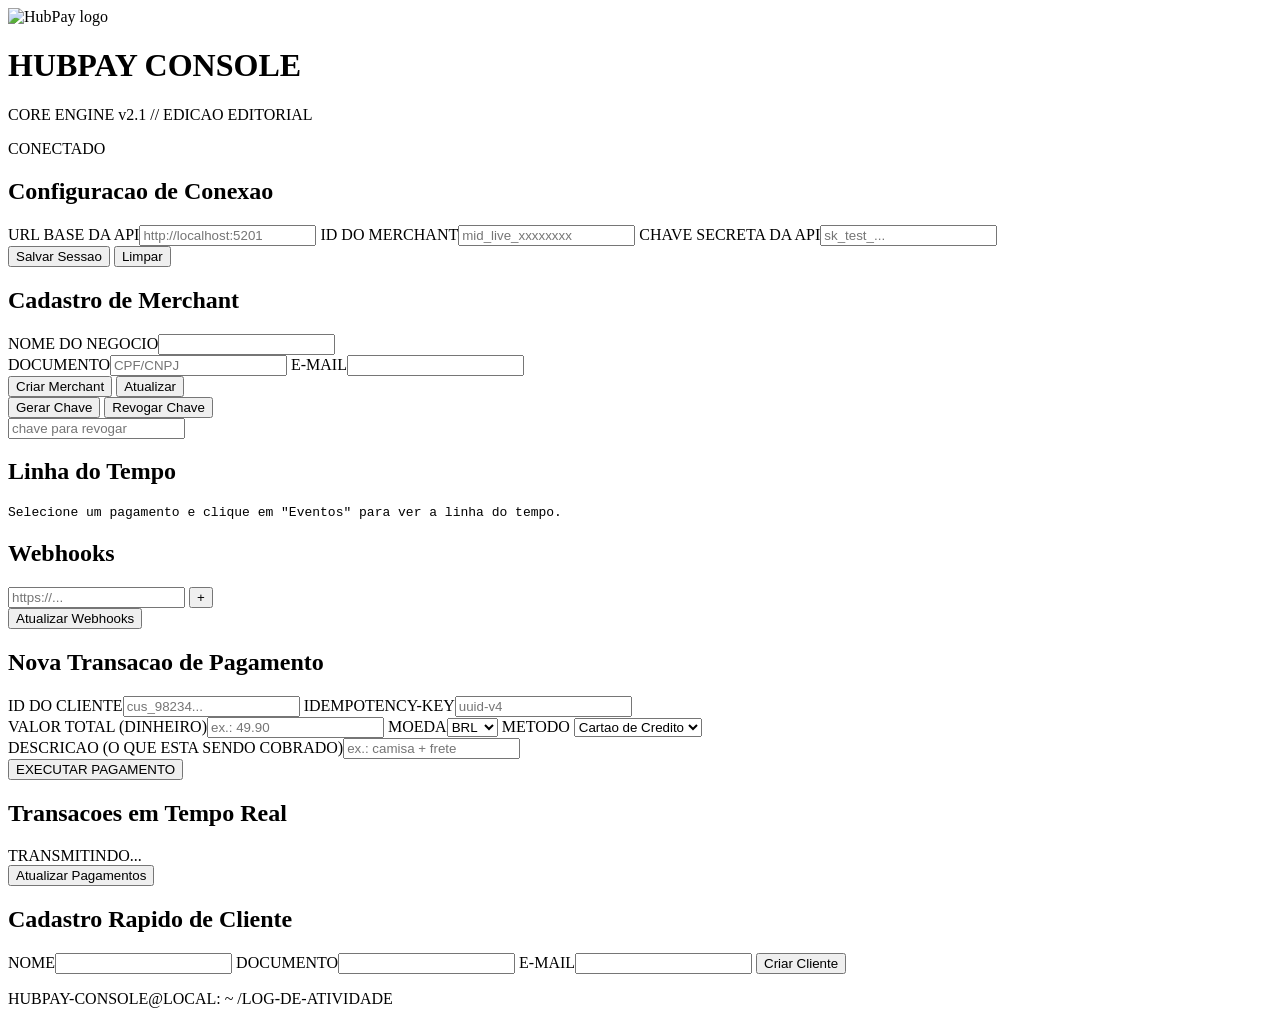
==== src/HubPay.API/wwwroot/index.html @ 0c81e943 "fix(ui): normalize console labels and shorten payment action text" ====
﻿<!doctype html>
<html lang="pt-BR">
<head>
  <meta charset="utf-8" />
  <meta name="viewport" content="width=device-width, initial-scale=1" />
  <title>HubPay Console</title>
  <link rel="stylesheet" href="/styles.css" />
</head>
<body>
  <header class="nav">
    <div class="brand-wrap">
      <div class="brand-icon"><img src="/assets/hubpay-logo-circle.png" alt="HubPay logo" /></div>
      <div>
        <h1>HUBPAY CONSOLE</h1>
        <p>CORE ENGINE v2.1 // EDICAO EDITORIAL</p>
      </div>
    </div>
    <div class="status-pill">CONECTADO</div>
  </header>

  <main class="page-grid">
    <aside class="left-stack">
      <section class="panel">
        <h2>Configuracao de Conexao</h2>
        <label>URL BASE DA API<input id="apiBaseUrl" type="text" placeholder="http://localhost:5201" /></label>
        <label>ID DO MERCHANT<input id="merchantId" type="text" placeholder="mid_live_xxxxxxxx" /></label>
        <label>CHAVE SECRETA DA API<input id="apiKey" type="text" placeholder="sk_test_..." /></label>
        <div class="row-btn">
          <button id="saveConnection" class="btn btn-primary" type="button">Salvar Sessao</button>
          <button id="clearConnection" class="btn btn-light" type="button">Limpar</button>
        </div>
      </section>

      <section class="panel">
        <h2>Cadastro de Merchant</h2>
        <form id="createMerchantForm" class="stack-gap">
          <label>NOME DO NEGOCIO<input id="merchantName" required /></label>
          <div class="grid-two">
            <label>DOCUMENTO<input id="merchantDocument" required placeholder="CPF/CNPJ" /></label>
            <label>E-MAIL<input id="merchantEmail" type="email" required /></label>
          </div>
          <div class="row-btn">
            <button class="btn btn-dark" type="submit">Criar Merchant</button>
            <button id="listMerchants" class="btn btn-light" type="button">Atualizar</button>
          </div>
          <div class="row-btn">
            <button id="generateApiKey" class="btn btn-soft" type="button">Gerar Chave</button>
            <button class="btn btn-danger" form="revokeApiKeyForm" type="submit">Revogar Chave</button>
          </div>
        </form>
        <form id="revokeApiKeyForm" class="stack-gap mt-8">
          <input id="revokeApiKeyInput" placeholder="chave para revogar" required />
        </form>
        <pre id="merchantsOutput" class="json-box"></pre>
      </section>

      <section class="panel">
        <h2>Linha do Tempo</h2>
        <pre id="paymentEventsOutput" class="output timeline-box">Selecione um pagamento e clique em "Eventos" para ver a linha do tempo.</pre>
      </section>

      <section class="panel">
        <h2>Webhooks</h2>
        <form id="createWebhookForm" class="webhook-row">
          <input id="webhookUrl" type="url" placeholder="https://..." required />
          <button class="btn btn-primary square" type="submit">+</button>
        </form>
        <button id="listWebhooks" class="btn btn-light full" type="button">Atualizar Webhooks</button>
        <div id="webhooksOutput" class="table-wrap"></div>
      </section>
    </aside>

    <section class="right-stack">
      <section class="payment-hero">
        <h2>Nova Transacao de Pagamento</h2>
        <div class="payment-grid">
          <form id="createPaymentForm" class="stack-gap">
            <div class="grid-two">
              <label>ID DO CLIENTE<input id="paymentCustomerId" required placeholder="cus_98234..." /></label>
              <label>IDEMPOTENCY-KEY<input id="idempotencyKey" placeholder="uuid-v4" /></label>
            </div>
            <div class="grid-three">
              <label>VALOR TOTAL (DINHEIRO)<input id="paymentAmount" type="number" step="0.01" min="0.01" placeholder="ex.: 49.90" required /></label>
              <label>MOEDA<select id="paymentCurrency" required><option value="BRL" selected>BRL</option><option value="USD">USD</option><option value="EUR">EUR</option></select></label>
              <label>METODO
                <select id="paymentMethod">
                  <option value="1">Cartao de Credito</option>
                  <option value="2">Pix</option>
                  <option value="3">Boleto</option>
                </select>
              </label>
            </div>
            <label>DESCRICAO (O QUE ESTA SENDO COBRADO)<input id="paymentDescription" placeholder="ex.: camisa + frete" required /></label>
          </form>
          <button form="createPaymentForm" class="execute-btn" type="submit">EXECUTAR PAGAMENTO</button>
        </div>
      </section>

      <section class="panel panel-table">
        <div class="table-header">
          <h2>Transacoes em Tempo Real</h2>
          <div class="stream">TRANSMITINDO...</div>
        </div>
        <div class="toolbar">
          <button id="listPayments" class="btn btn-light" type="button">Atualizar Pagamentos</button>
        </div>
        <div id="paymentsOutput" class="table-wrap"></div>
      </section>

      <section class="panel panel-customer">
        <h2>Cadastro Rapido de Cliente</h2>
        <form id="createCustomerForm" class="grid-three">
          <label>NOME<input id="customerName" required /></label>
          <label>DOCUMENTO<input id="customerDocument" required /></label>
          <label>E-MAIL<input id="customerEmail" type="email" required /></label>
          <button class="btn btn-dark" type="submit">Criar Cliente</button>
        </form>
        <pre id="customersOutput" class="output"></pre>
      </section>

      <section class="terminal">
        <div class="terminal-head">
          <span></span><span></span><span></span>
          <p>HUBPAY-CONSOLE@LOCAL: ~ /LOG-DE-ATIVIDADE</p>
        </div>
        <pre id="activityOutput" class="output output-log"></pre>
      </section>
    </section>
  </main>

  <script src="/app.js" defer></script>
</body>
</html>
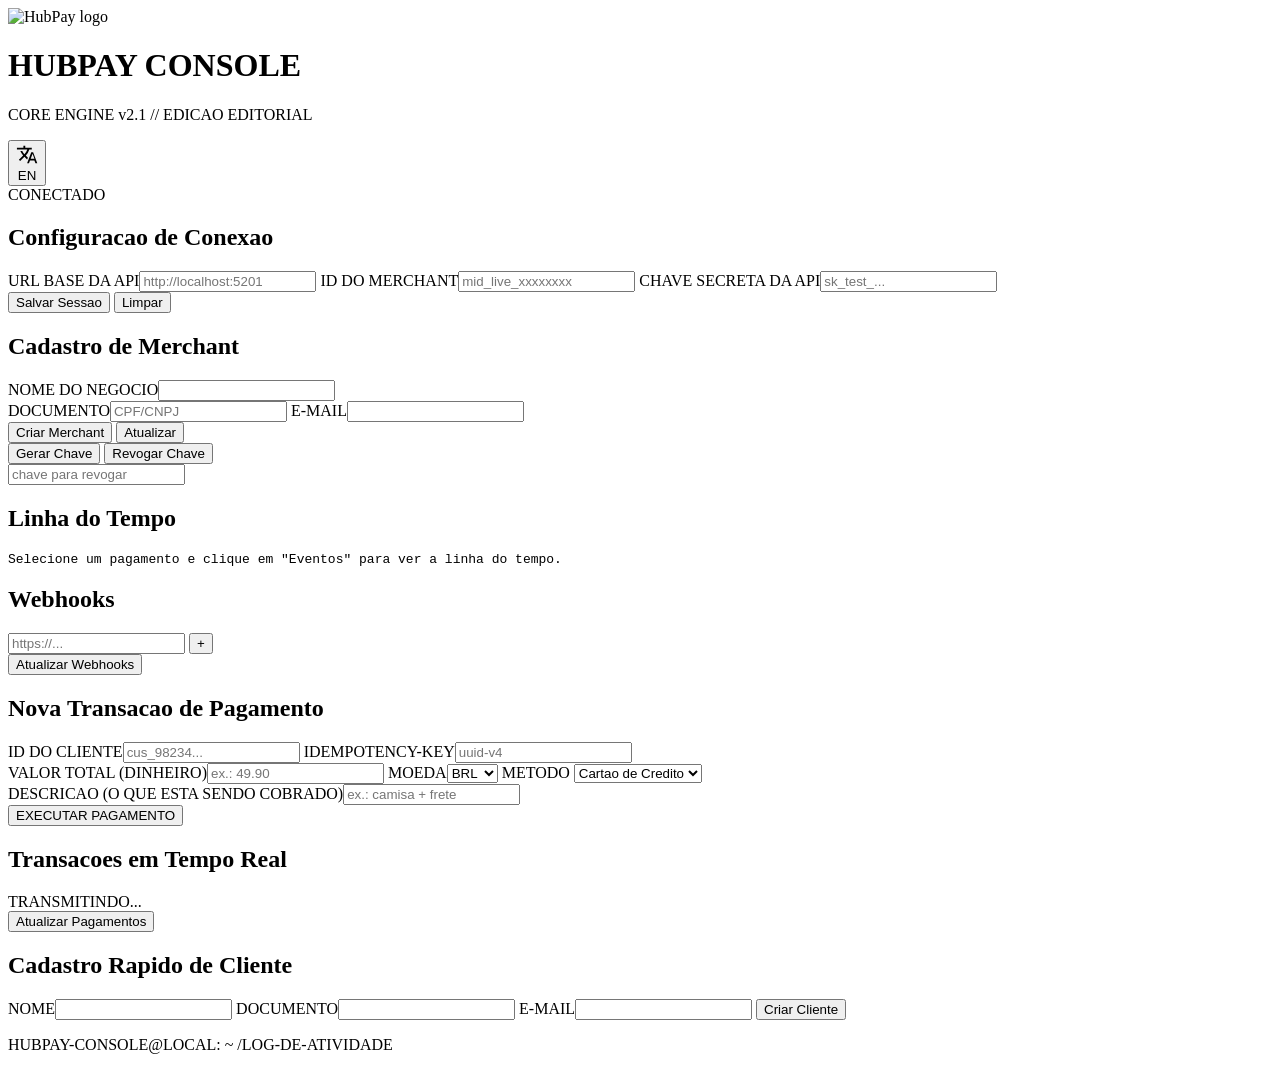
==== commit 0063bb90: "feat(i18n): add PT-BR/EN toggle and translate console UI" ====
--- a/src/HubPay.API/wwwroot/index.html
+++ b/src/HubPay.API/wwwroot/index.html
@@ -15,7 +15,15 @@
         <p>CORE ENGINE v2.1 // EDICAO EDITORIAL</p>
       </div>
     </div>
-    <div class="status-pill">CONECTADO</div>
+    <div class="nav-actions">
+      <button id="langToggle" type="button" class="lang-toggle" aria-label="Alternar idioma">
+        <svg viewBox="0 0 24 24" aria-hidden="true">
+          <path d="M12.9 15.9l-2.3-2.3.03-.03A16.8 16.8 0 0 0 14.4 7h2.65V5H10V3H8v2H1v2h11.17a14.2 14.2 0 0 1-3.07 5.19c-.94-1.04-1.73-2.2-2.35-3.44H4.7a16.5 16.5 0 0 0 2.98 4.78l-4.6 4.6L4.5 19.5l4.6-4.6 2.86 2.86.94-1.86zM18.5 10h-2l-4.5 12h2l1.12-3h4.75L21 22h2l-4.5-12zm-2.61 7l1.99-5.3 1.99 5.3h-3.98z"/>
+        </svg>
+        <span id="langLabel">EN</span>
+      </button>
+      <div id="connectionStatus" class="status-pill">CONECTADO</div>
+    </div>
   </header>
 
   <main class="page-grid">
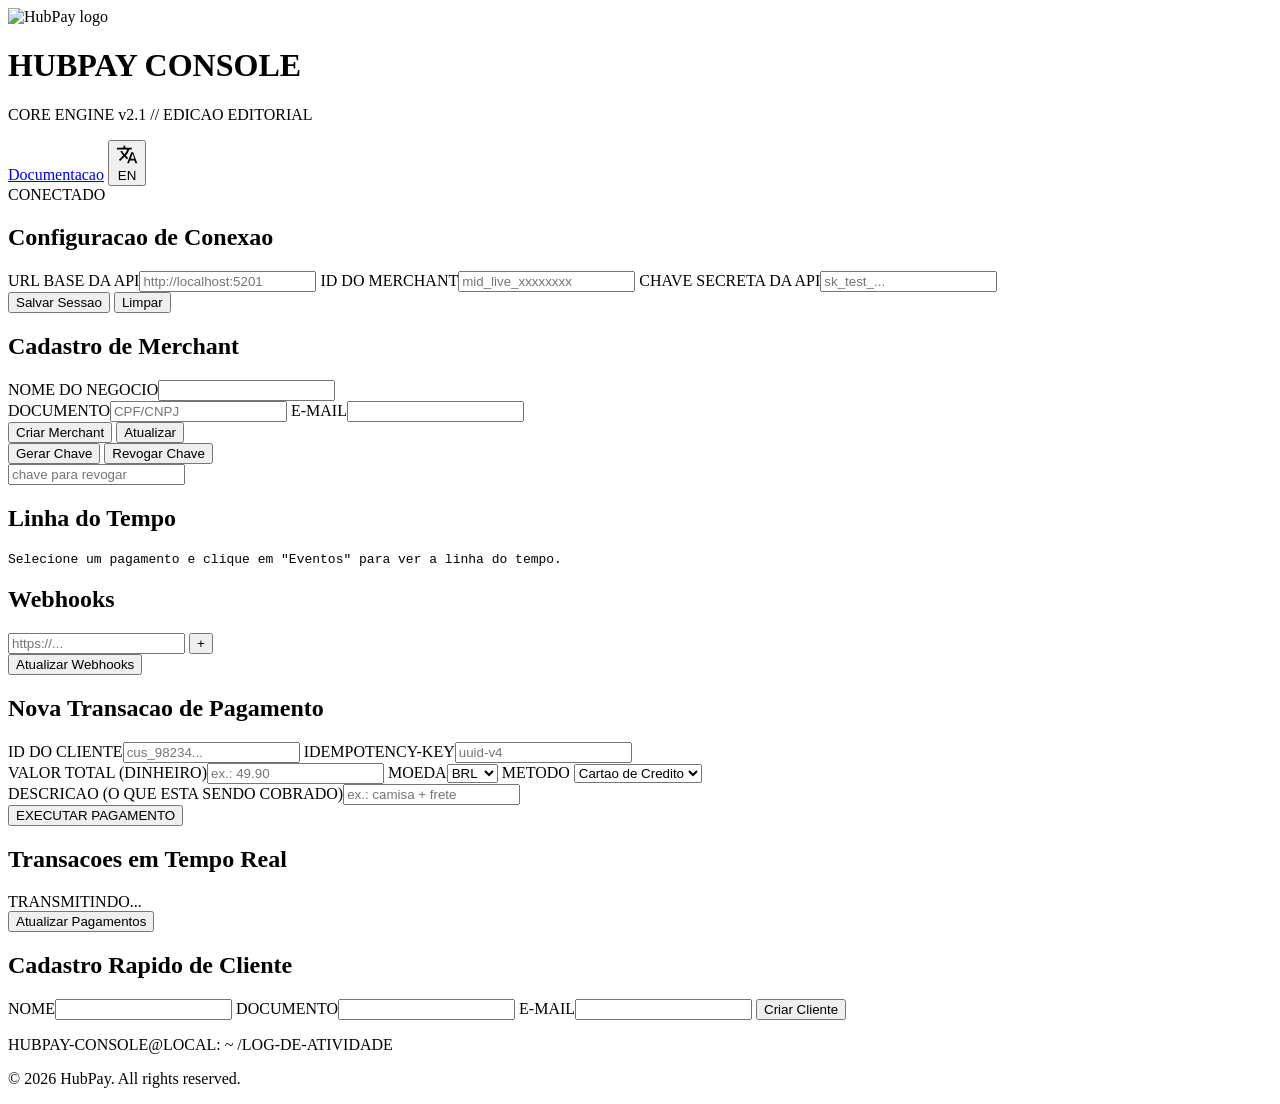
==== commit 3e2abce4: "feat(ui): add visible docs link in console header" ====
--- a/src/HubPay.API/wwwroot/index.html
+++ b/src/HubPay.API/wwwroot/index.html
@@ -16,6 +16,7 @@
       </div>
     </div>
     <div class="nav-actions">
+      <a class="docs-link" href="https://sfturio.github.io/HubPay/" target="_blank" rel="noreferrer noopener">Documentacao</a>
       <button id="langToggle" type="button" class="lang-toggle" aria-label="Alternar idioma">
         <svg viewBox="0 0 24 24" aria-hidden="true">
           <path d="M12.9 15.9l-2.3-2.3.03-.03A16.8 16.8 0 0 0 14.4 7h2.65V5H10V3H8v2H1v2h11.17a14.2 14.2 0 0 1-3.07 5.19c-.94-1.04-1.73-2.2-2.35-3.44H4.7a16.5 16.5 0 0 0 2.98 4.78l-4.6 4.6L4.5 19.5l4.6-4.6 2.86 2.86.94-1.86zM18.5 10h-2l-4.5 12h2l1.12-3h4.75L21 22h2l-4.5-12zm-2.61 7l1.99-5.3 1.99 5.3h-3.98z"/>
@@ -136,6 +137,10 @@
     </section>
   </main>
 
+  <footer class="app-footer">
+    <p>&copy; 2026 HubPay. All rights reserved.</p>
+  </footer>
+
   <script src="/app.js" defer></script>
 </body>
 </html>
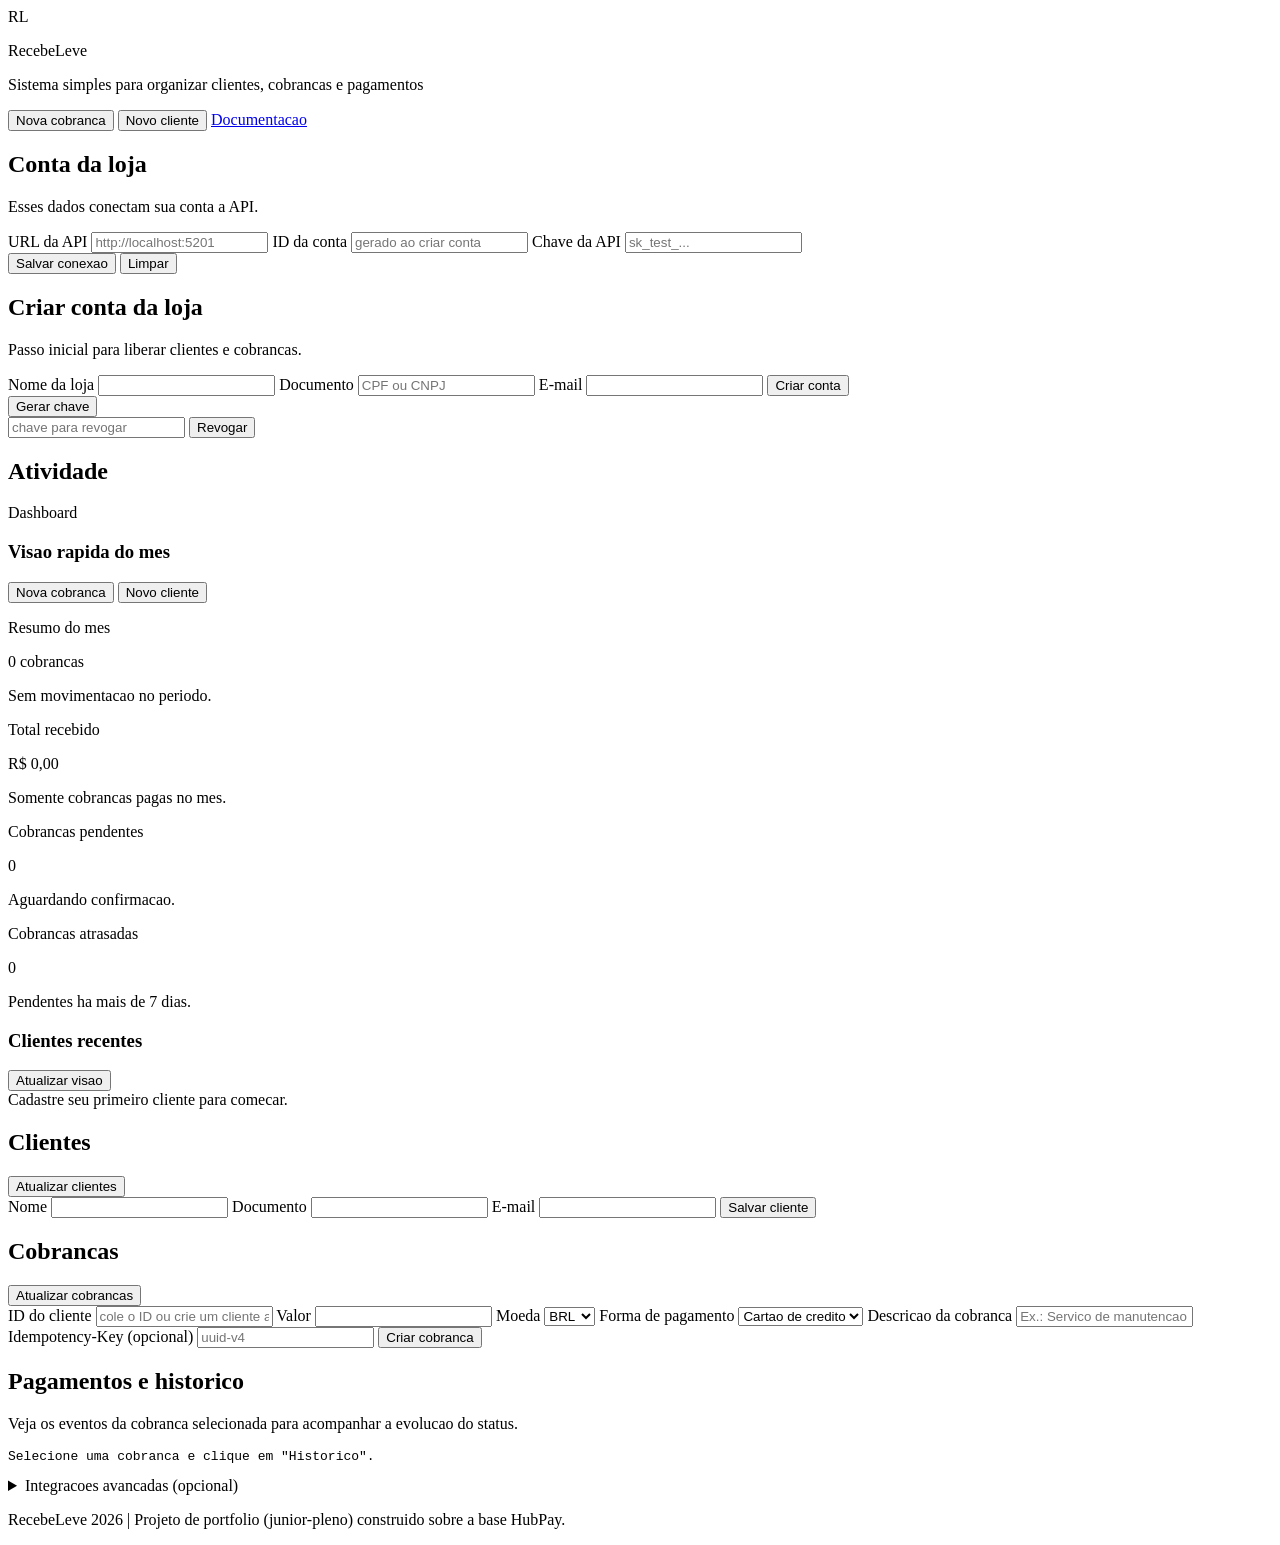
==== commit ae1ed538: "feat: reposition HubPay as RecebeLeve with friendlier product UX" ====
--- a/src/HubPay.API/wwwroot/index.html
+++ b/src/HubPay.API/wwwroot/index.html
@@ -1,148 +1,209 @@
-﻿<!doctype html>
+<!doctype html>
 <html lang="pt-BR">
 <head>
   <meta charset="utf-8" />
   <meta name="viewport" content="width=device-width, initial-scale=1" />
-  <title>HubPay Console</title>
+  <title>RecebeLeve | Gestao simples de clientes e cobrancas</title>
+  <link rel="preconnect" href="https://fonts.googleapis.com" />
+  <link rel="preconnect" href="https://fonts.gstatic.com" crossorigin />
+  <link href="https://fonts.googleapis.com/css2?family=Manrope:wght@400;500;600;700;800&family=DM+Mono:wght@400;500&display=swap" rel="stylesheet" />
   <link rel="stylesheet" href="/styles.css" />
 </head>
 <body>
-  <header class="nav">
-    <div class="brand-wrap">
-      <div class="brand-icon"><img src="/assets/hubpay-logo-circle.png" alt="HubPay logo" /></div>
+  <header class="topbar">
+    <div class="brand">
+      <div class="brand-mark">RL</div>
       <div>
-        <h1>HUBPAY CONSOLE</h1>
-        <p>CORE ENGINE v2.1 // EDICAO EDITORIAL</p>
+        <p class="brand-name">RecebeLeve</p>
+        <p class="brand-sub">Sistema simples para organizar clientes, cobrancas e pagamentos</p>
       </div>
     </div>
-    <div class="nav-actions">
-      <a class="docs-link" href="https://sfturio.github.io/HubPay/" target="_blank" rel="noreferrer noopener">Documentacao</a>
-      <button id="langToggle" type="button" class="lang-toggle" aria-label="Alternar idioma">
-        <svg viewBox="0 0 24 24" aria-hidden="true">
-          <path d="M12.9 15.9l-2.3-2.3.03-.03A16.8 16.8 0 0 0 14.4 7h2.65V5H10V3H8v2H1v2h11.17a14.2 14.2 0 0 1-3.07 5.19c-.94-1.04-1.73-2.2-2.35-3.44H4.7a16.5 16.5 0 0 0 2.98 4.78l-4.6 4.6L4.5 19.5l4.6-4.6 2.86 2.86.94-1.86zM18.5 10h-2l-4.5 12h2l1.12-3h4.75L21 22h2l-4.5-12zm-2.61 7l1.99-5.3 1.99 5.3h-3.98z"/>
-        </svg>
-        <span id="langLabel">EN</span>
-      </button>
-      <div id="connectionStatus" class="status-pill">CONECTADO</div>
+    <div class="topbar-actions">
+      <button id="newChargeTop" class="btn btn-primary" type="button">Nova cobranca</button>
+      <button id="newCustomerTop" class="btn btn-secondary" type="button">Novo cliente</button>
+      <a class="btn btn-ghost" href="https://sfturio.github.io/HubPay/" target="_blank" rel="noreferrer noopener">Documentacao</a>
     </div>
   </header>
 
-  <main class="page-grid">
-    <aside class="left-stack">
-      <section class="panel">
-        <h2>Configuracao de Conexao</h2>
-        <label>URL BASE DA API<input id="apiBaseUrl" type="text" placeholder="http://localhost:5201" /></label>
-        <label>ID DO MERCHANT<input id="merchantId" type="text" placeholder="mid_live_xxxxxxxx" /></label>
-        <label>CHAVE SECRETA DA API<input id="apiKey" type="text" placeholder="sk_test_..." /></label>
-        <div class="row-btn">
-          <button id="saveConnection" class="btn btn-primary" type="button">Salvar Sessao</button>
-          <button id="clearConnection" class="btn btn-light" type="button">Limpar</button>
-        </div>
-      </section>
-
-      <section class="panel">
-        <h2>Cadastro de Merchant</h2>
-        <form id="createMerchantForm" class="stack-gap">
-          <label>NOME DO NEGOCIO<input id="merchantName" required /></label>
-          <div class="grid-two">
-            <label>DOCUMENTO<input id="merchantDocument" required placeholder="CPF/CNPJ" /></label>
-            <label>E-MAIL<input id="merchantEmail" type="email" required /></label>
+  <main class="layout">
+    <aside class="side-panel">
+      <section class="card">
+        <h2>Conta da loja</h2>
+        <p class="muted">Esses dados conectam sua conta a API.</p>
+
+        <label>URL da API
+          <input id="apiBaseUrl" type="text" placeholder="http://localhost:5201" />
+        </label>
+        <label>ID da conta
+          <input id="merchantId" type="text" placeholder="gerado ao criar conta" />
+        </label>
+        <label>Chave da API
+          <input id="apiKey" type="text" placeholder="sk_test_..." />
+        </label>
+        <div class="inline-actions">
+          <button id="saveConnection" class="btn btn-secondary" type="button">Salvar conexao</button>
+          <button id="clearConnection" class="btn btn-ghost" type="button">Limpar</button>
+        </div>
+      </section>
+
+      <section class="card">
+        <h2>Criar conta da loja</h2>
+        <p class="muted">Passo inicial para liberar clientes e cobrancas.</p>
+        <form id="createMerchantForm" class="stack">
+          <label>Nome da loja
+            <input id="merchantName" required />
+          </label>
+          <label>Documento
+            <input id="merchantDocument" required placeholder="CPF ou CNPJ" />
+          </label>
+          <label>E-mail
+            <input id="merchantEmail" type="email" required />
+          </label>
+          <button class="btn btn-secondary" type="submit">Criar conta</button>
+        </form>
+        <div class="inline-actions">
+          <button id="generateApiKey" class="btn btn-primary" type="button">Gerar chave</button>
+          <form id="revokeApiKeyForm" class="inline-form">
+            <input id="revokeApiKeyInput" placeholder="chave para revogar" required />
+            <button class="btn btn-danger" type="submit">Revogar</button>
+          </form>
+        </div>
+        <pre id="merchantsOutput" class="code-box"></pre>
+      </section>
+
+      <section class="card">
+        <h2>Atividade</h2>
+        <pre id="activityOutput" class="log-box"></pre>
+      </section>
+    </aside>
+
+    <section class="main-panel">
+      <section id="dashboard" class="card hero-card">
+        <div class="hero-head">
+          <div>
+            <p class="eyebrow">Dashboard</p>
+            <h1>Visao rapida do mes</h1>
           </div>
-          <div class="row-btn">
-            <button class="btn btn-dark" type="submit">Criar Merchant</button>
-            <button id="listMerchants" class="btn btn-light" type="button">Atualizar</button>
+          <div class="hero-actions">
+            <button id="newChargeHero" class="btn btn-primary" type="button">Nova cobranca</button>
+            <button id="newCustomerHero" class="btn btn-secondary" type="button">Novo cliente</button>
           </div>
-          <div class="row-btn">
-            <button id="generateApiKey" class="btn btn-soft" type="button">Gerar Chave</button>
-            <button class="btn btn-danger" form="revokeApiKeyForm" type="submit">Revogar Chave</button>
+        </div>
+
+        <div class="stats-grid">
+          <article class="stat">
+            <p class="stat-label">Resumo do mes</p>
+            <p id="monthSummary" class="stat-value">0 cobrancas</p>
+            <p id="monthSummaryHint" class="stat-note">Sem movimentacao no periodo.</p>
+          </article>
+          <article class="stat">
+            <p class="stat-label">Total recebido</p>
+            <p id="totalReceived" class="stat-value">R$ 0,00</p>
+            <p class="stat-note">Somente cobrancas pagas no mes.</p>
+          </article>
+          <article class="stat">
+            <p class="stat-label">Cobrancas pendentes</p>
+            <p id="pendingCharges" class="stat-value">0</p>
+            <p class="stat-note">Aguardando confirmacao.</p>
+          </article>
+          <article class="stat">
+            <p class="stat-label">Cobrancas atrasadas</p>
+            <p id="overdueCharges" class="stat-value">0</p>
+            <p class="stat-note">Pendentes ha mais de 7 dias.</p>
+          </article>
+        </div>
+
+        <div class="customers-preview">
+          <div class="section-head">
+            <h3>Clientes recentes</h3>
+            <button id="refreshDashboard" class="btn btn-ghost" type="button">Atualizar visao</button>
           </div>
-        </form>
-        <form id="revokeApiKeyForm" class="stack-gap mt-8">
-          <input id="revokeApiKeyInput" placeholder="chave para revogar" required />
-        </form>
-        <pre id="merchantsOutput" class="json-box"></pre>
-      </section>
-
-      <section class="panel">
-        <h2>Linha do Tempo</h2>
-        <pre id="paymentEventsOutput" class="output timeline-box">Selecione um pagamento e clique em "Eventos" para ver a linha do tempo.</pre>
-      </section>
-
-      <section class="panel">
-        <h2>Webhooks</h2>
-        <form id="createWebhookForm" class="webhook-row">
-          <input id="webhookUrl" type="url" placeholder="https://..." required />
-          <button class="btn btn-primary square" type="submit">+</button>
-        </form>
-        <button id="listWebhooks" class="btn btn-light full" type="button">Atualizar Webhooks</button>
+          <div id="recentCustomers" class="empty-state">Cadastre seu primeiro cliente para comecar.</div>
+        </div>
+      </section>
+
+      <section id="customersSection" class="card">
+        <div class="section-head">
+          <h2>Clientes</h2>
+          <button id="refreshCustomers" class="btn btn-ghost" type="button">Atualizar clientes</button>
+        </div>
+        <form id="createCustomerForm" class="form-grid customers-form">
+          <label>Nome
+            <input id="customerName" required />
+          </label>
+          <label>Documento
+            <input id="customerDocument" required />
+          </label>
+          <label>E-mail
+            <input id="customerEmail" type="email" required />
+          </label>
+          <button class="btn btn-secondary" type="submit">Salvar cliente</button>
+        </form>
+        <div id="customersOutput" class="table-wrap"></div>
+      </section>
+
+      <section id="chargesSection" class="card">
+        <div class="section-head">
+          <h2>Cobrancas</h2>
+          <button id="listPayments" class="btn btn-ghost" type="button">Atualizar cobrancas</button>
+        </div>
+        <form id="createPaymentForm" class="form-grid payment-form">
+          <label>ID do cliente
+            <input id="paymentCustomerId" required placeholder="cole o ID ou crie um cliente acima" />
+          </label>
+          <label>Valor
+            <input id="paymentAmount" type="number" step="0.01" min="0.01" required />
+          </label>
+          <label>Moeda
+            <select id="paymentCurrency" required>
+              <option value="BRL" selected>BRL</option>
+              <option value="USD">USD</option>
+              <option value="EUR">EUR</option>
+            </select>
+          </label>
+          <label>Forma de pagamento
+            <select id="paymentMethod">
+              <option value="1">Cartao de credito</option>
+              <option value="2">Pix</option>
+              <option value="3">Boleto</option>
+            </select>
+          </label>
+          <label class="span-2">Descricao da cobranca
+            <input id="paymentDescription" placeholder="Ex.: Servico de manutencao" required />
+          </label>
+          <label>Idempotency-Key (opcional)
+            <input id="idempotencyKey" placeholder="uuid-v4" />
+          </label>
+          <button class="btn btn-primary" type="submit">Criar cobranca</button>
+        </form>
+        <div id="paymentsOutput" class="table-wrap"></div>
+      </section>
+
+      <section id="historySection" class="card">
+        <h2>Pagamentos e historico</h2>
+        <p class="muted">Veja os eventos da cobranca selecionada para acompanhar a evolucao do status.</p>
+        <pre id="paymentEventsOutput" class="event-box">Selecione uma cobranca e clique em "Historico".</pre>
+      </section>
+
+      <details class="card">
+        <summary>Integracoes avancadas (opcional)</summary>
+        <p class="muted">Webhooks sao tecnicos e nao sao obrigatorios para usar o sistema no dia a dia.</p>
+        <form id="createWebhookForm" class="inline-form">
+          <input id="webhookUrl" type="url" placeholder="https://seu-endpoint.com/webhook" required />
+          <button class="btn btn-secondary" type="submit">Adicionar webhook</button>
+        </form>
+        <div class="inline-actions">
+          <button id="listWebhooks" class="btn btn-ghost" type="button">Atualizar webhooks</button>
+        </div>
         <div id="webhooksOutput" class="table-wrap"></div>
-      </section>
-    </aside>
-
-    <section class="right-stack">
-      <section class="payment-hero">
-        <h2>Nova Transacao de Pagamento</h2>
-        <div class="payment-grid">
-          <form id="createPaymentForm" class="stack-gap">
-            <div class="grid-two">
-              <label>ID DO CLIENTE<input id="paymentCustomerId" required placeholder="cus_98234..." /></label>
-              <label>IDEMPOTENCY-KEY<input id="idempotencyKey" placeholder="uuid-v4" /></label>
-            </div>
-            <div class="grid-three">
-              <label>VALOR TOTAL (DINHEIRO)<input id="paymentAmount" type="number" step="0.01" min="0.01" placeholder="ex.: 49.90" required /></label>
-              <label>MOEDA<select id="paymentCurrency" required><option value="BRL" selected>BRL</option><option value="USD">USD</option><option value="EUR">EUR</option></select></label>
-              <label>METODO
-                <select id="paymentMethod">
-                  <option value="1">Cartao de Credito</option>
-                  <option value="2">Pix</option>
-                  <option value="3">Boleto</option>
-                </select>
-              </label>
-            </div>
-            <label>DESCRICAO (O QUE ESTA SENDO COBRADO)<input id="paymentDescription" placeholder="ex.: camisa + frete" required /></label>
-          </form>
-          <button form="createPaymentForm" class="execute-btn" type="submit">EXECUTAR PAGAMENTO</button>
-        </div>
-      </section>
-
-      <section class="panel panel-table">
-        <div class="table-header">
-          <h2>Transacoes em Tempo Real</h2>
-          <div class="stream">TRANSMITINDO...</div>
-        </div>
-        <div class="toolbar">
-          <button id="listPayments" class="btn btn-light" type="button">Atualizar Pagamentos</button>
-        </div>
-        <div id="paymentsOutput" class="table-wrap"></div>
-      </section>
-
-      <section class="panel panel-customer">
-        <h2>Cadastro Rapido de Cliente</h2>
-        <form id="createCustomerForm" class="grid-three">
-          <label>NOME<input id="customerName" required /></label>
-          <label>DOCUMENTO<input id="customerDocument" required /></label>
-          <label>E-MAIL<input id="customerEmail" type="email" required /></label>
-          <button class="btn btn-dark" type="submit">Criar Cliente</button>
-        </form>
-        <pre id="customersOutput" class="output"></pre>
-      </section>
-
-      <section class="terminal">
-        <div class="terminal-head">
-          <span></span><span></span><span></span>
-          <p>HUBPAY-CONSOLE@LOCAL: ~ /LOG-DE-ATIVIDADE</p>
-        </div>
-        <pre id="activityOutput" class="output output-log"></pre>
-      </section>
+      </details>
     </section>
   </main>
 
-  <footer class="app-footer">
-    <p>&copy; 2026 HubPay. All rights reserved.</p>
+  <footer class="footer">
+    <p>RecebeLeve 2026 | Projeto de portfolio (junior-pleno) construido sobre a base HubPay.</p>
   </footer>
 
   <script src="/app.js" defer></script>
 </body>
 </html>
-
-
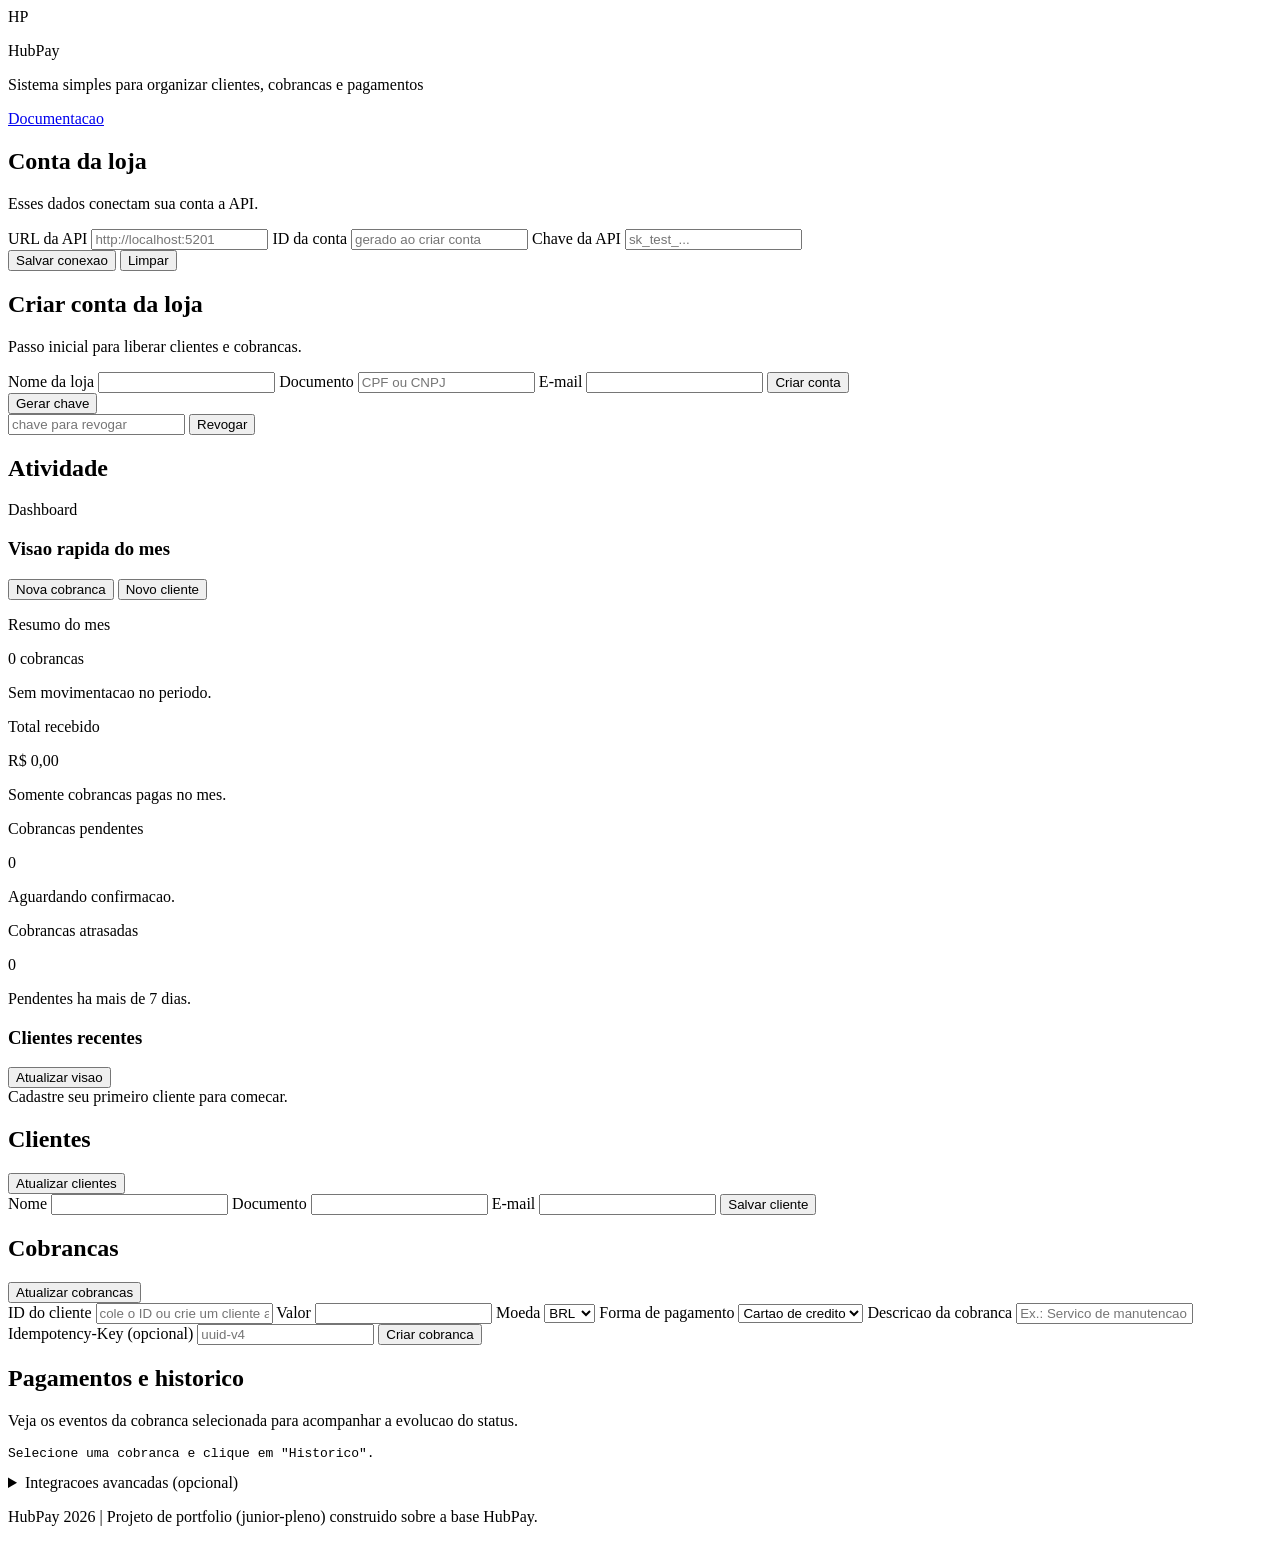
==== commit 9ca84f69: "fix(ui): improve docs dark mode contrast and simplify topbar actions" ====
--- a/src/HubPay.API/wwwroot/index.html
+++ b/src/HubPay.API/wwwroot/index.html
@@ -3,7 +3,7 @@
 <head>
   <meta charset="utf-8" />
   <meta name="viewport" content="width=device-width, initial-scale=1" />
-  <title>RecebeLeve | Gestao simples de clientes e cobrancas</title>
+  <title>HubPay | Gestao simples de clientes e cobrancas</title>
   <link rel="preconnect" href="https://fonts.googleapis.com" />
   <link rel="preconnect" href="https://fonts.gstatic.com" crossorigin />
   <link href="https://fonts.googleapis.com/css2?family=Manrope:wght@400;500;600;700;800&family=DM+Mono:wght@400;500&display=swap" rel="stylesheet" />
@@ -12,15 +12,13 @@
 <body>
   <header class="topbar">
     <div class="brand">
-      <div class="brand-mark">RL</div>
+      <div class="brand-mark">HP</div>
       <div>
-        <p class="brand-name">RecebeLeve</p>
+        <p class="brand-name">HubPay</p>
         <p class="brand-sub">Sistema simples para organizar clientes, cobrancas e pagamentos</p>
       </div>
     </div>
     <div class="topbar-actions">
-      <button id="newChargeTop" class="btn btn-primary" type="button">Nova cobranca</button>
-      <button id="newCustomerTop" class="btn btn-secondary" type="button">Novo cliente</button>
       <a class="btn btn-ghost" href="https://sfturio.github.io/HubPay/" target="_blank" rel="noreferrer noopener">Documentacao</a>
     </div>
   </header>
@@ -201,9 +199,11 @@
   </main>
 
   <footer class="footer">
-    <p>RecebeLeve 2026 | Projeto de portfolio (junior-pleno) construido sobre a base HubPay.</p>
+    <p>HubPay 2026 | Projeto de portfolio (junior-pleno) construido sobre a base HubPay.</p>
   </footer>
 
   <script src="/app.js" defer></script>
 </body>
 </html>
+
+
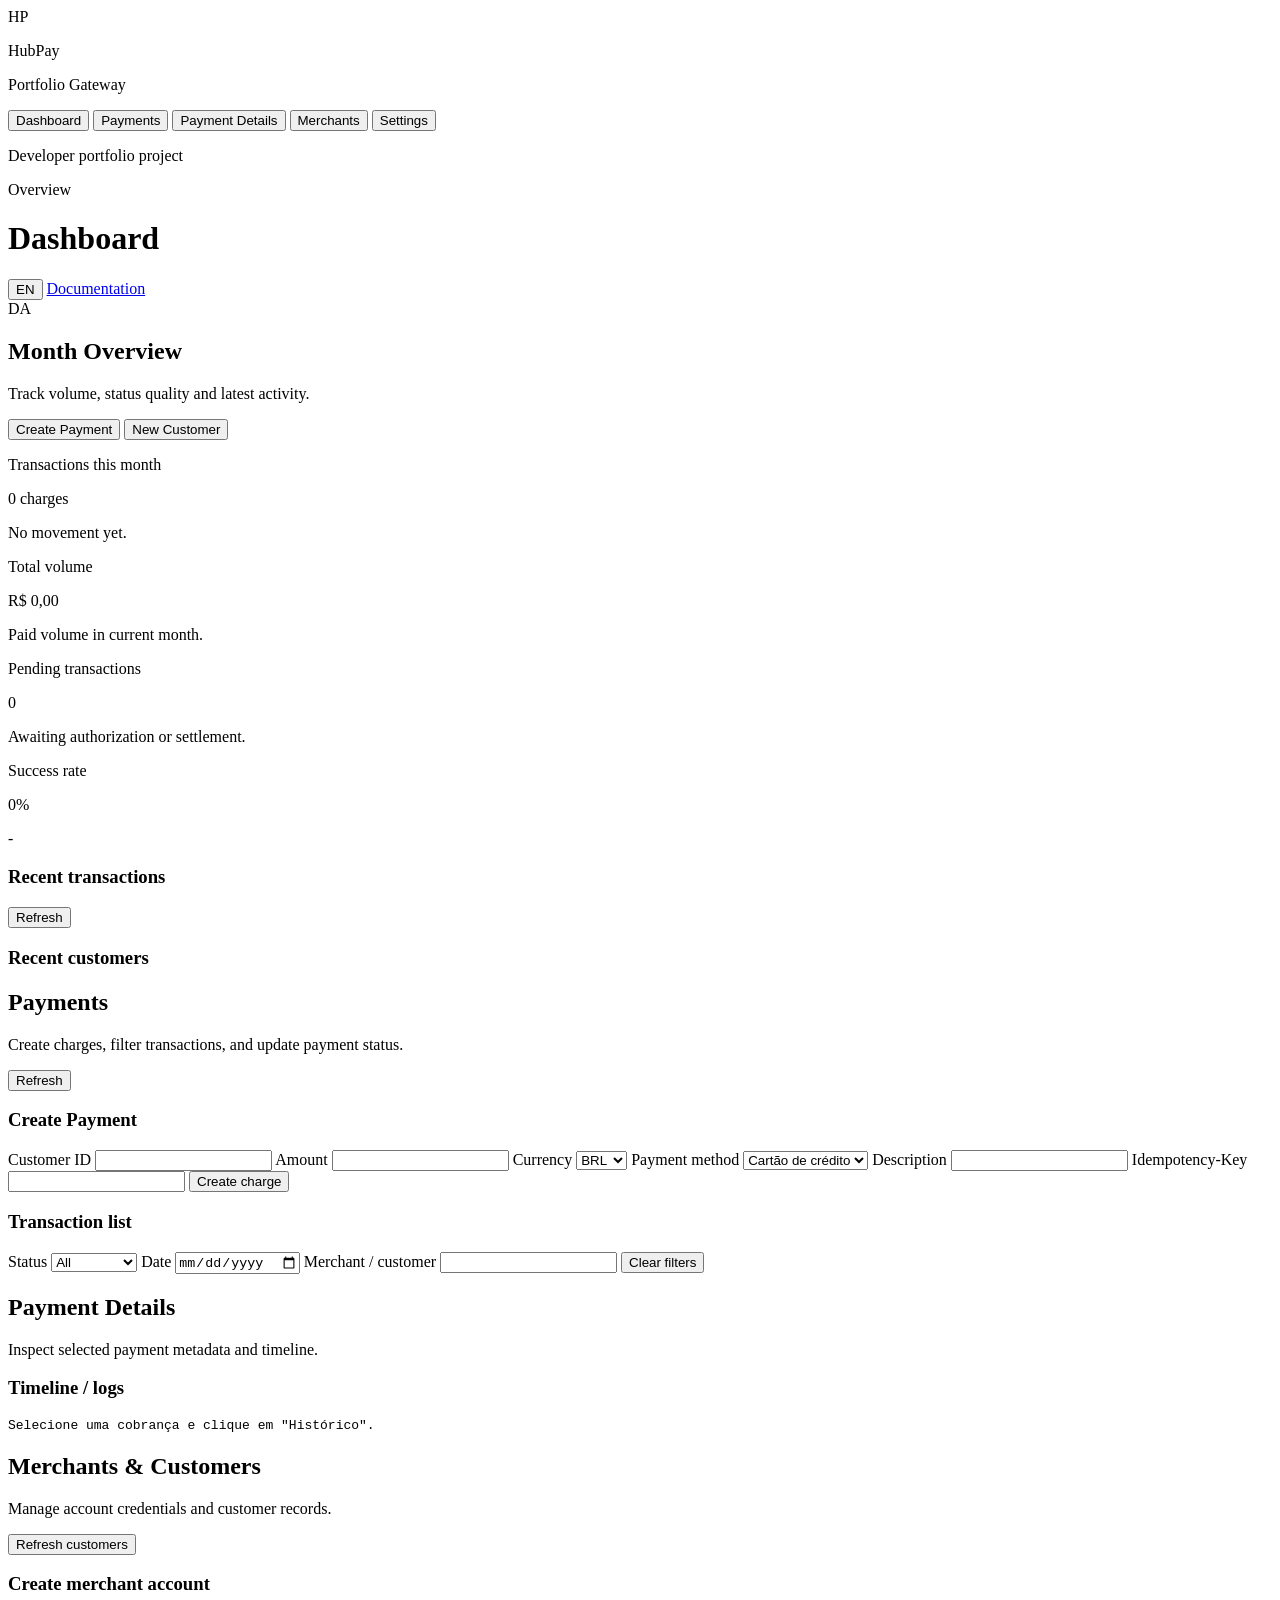
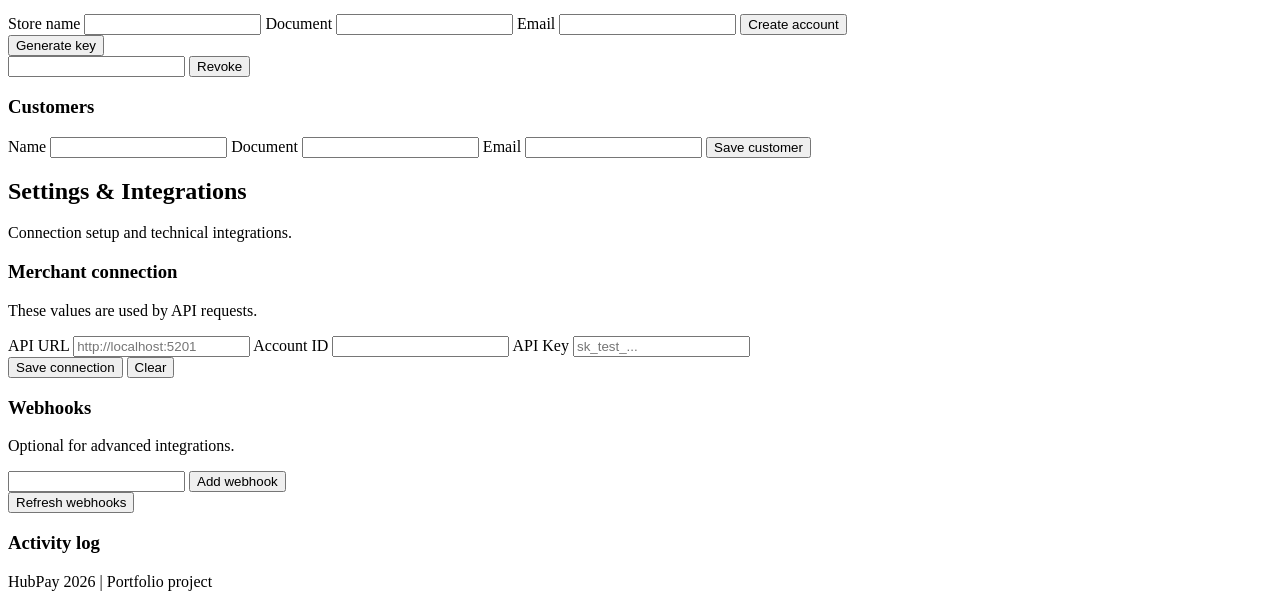
==== commit 9318fc45: "refactor(ui): rebuild HubPay dashboard with fintech redesign" ====
--- a/src/HubPay.API/wwwroot/index.html
+++ b/src/HubPay.API/wwwroot/index.html
@@ -1,209 +1,301 @@
-<!doctype html>
+﻿<!doctype html>
 <html lang="pt-BR">
 <head>
   <meta charset="utf-8" />
   <meta name="viewport" content="width=device-width, initial-scale=1" />
-  <title>HubPay | Gestao simples de clientes e cobrancas</title>
+  <title>HubPay | Portfolio Payment Gateway</title>
   <link rel="preconnect" href="https://fonts.googleapis.com" />
   <link rel="preconnect" href="https://fonts.gstatic.com" crossorigin />
-  <link href="https://fonts.googleapis.com/css2?family=Manrope:wght@400;500;600;700;800&family=DM+Mono:wght@400;500&display=swap" rel="stylesheet" />
+  <link href="https://fonts.googleapis.com/css2?family=Inter:wght@400;500;600;700&family=Manrope:wght@600;700;800&family=DM+Mono:wght@400;500&display=swap" rel="stylesheet" />
   <link rel="stylesheet" href="/styles.css" />
 </head>
 <body>
-  <header class="topbar">
-    <div class="brand">
-      <div class="brand-mark">HP</div>
-      <div>
-        <p class="brand-name">HubPay</p>
-        <p class="brand-sub">Sistema simples para organizar clientes, cobrancas e pagamentos</p>
+  <div class="app-shell">
+    <aside class="sidebar">
+      <div class="brand-block">
+        <div class="brand-mark">HP</div>
+        <div>
+          <p class="brand-name">HubPay</p>
+          <p class="brand-sub" data-i18n="brandSub">Portfolio Gateway</p>
+        </div>
       </div>
+
+      <nav class="sidebar-nav" id="sidebarNav">
+        <button class="nav-link is-active" type="button" data-view="dashboard" data-i18n="navDashboard">Dashboard</button>
+        <button class="nav-link" type="button" data-view="payments" data-i18n="navPayments">Payments</button>
+        <button class="nav-link" type="button" data-view="payment-details" data-i18n="navPaymentDetails">Payment Details</button>
+        <button class="nav-link" type="button" data-view="merchants" data-i18n="navMerchants">Merchants</button>
+        <button class="nav-link" type="button" data-view="settings" data-i18n="navSettings">Settings</button>
+      </nav>
+
+      <div class="sidebar-footer">
+        <p class="sidebar-note" data-i18n="sidebarNote">Developer portfolio project</p>
+      </div>
+    </aside>
+
+    <div class="main-shell">
+      <header class="top-header">
+        <div>
+          <p id="pageEyebrow" class="page-eyebrow">Overview</p>
+          <h1 id="pageTitle" class="top-title">Dashboard</h1>
+        </div>
+        <div class="top-actions">
+          <button id="langToggle" class="btn btn-ghost" type="button">EN</button>
+          <a class="btn btn-ghost" id="docsLink" href="https://sfturio.github.io/HubPay/" target="_blank" rel="noreferrer noopener" data-i18n="documentation">Documentation</a>
+          <div class="avatar">DA</div>
+        </div>
+      </header>
+
+      <main class="content-wrap">
+        <section id="dashboardView" class="view is-active" data-view="dashboard">
+          <div class="page-header">
+            <div>
+              <h2 data-i18n="dashboardTitle">Month Overview</h2>
+              <p data-i18n="dashboardSubtitle">Track volume, status quality and latest activity.</p>
+            </div>
+            <div class="inline-actions compact-actions">
+              <button id="newChargeHero" class="btn btn-primary" type="button" data-i18n="newCharge">Create Payment</button>
+              <button id="newCustomerHero" class="btn btn-secondary" type="button" data-i18n="newCustomer">New Customer</button>
+            </div>
+          </div>
+
+          <section class="stats-grid">
+            <article class="card stat-widget">
+              <p class="stat-label" data-i18n="summaryLabel">Transactions this month</p>
+              <p id="monthSummary" class="stat-value">0 charges</p>
+              <p id="monthSummaryHint" class="stat-note">No movement yet.</p>
+            </article>
+            <article class="card stat-widget">
+              <p class="stat-label" data-i18n="receivedLabel">Total volume</p>
+              <p id="totalReceived" class="stat-value accent">R$ 0,00</p>
+              <p class="stat-note" data-i18n="receivedHint">Paid volume in current month.</p>
+            </article>
+            <article class="card stat-widget">
+              <p class="stat-label" data-i18n="pendingLabel">Pending transactions</p>
+              <p id="pendingCharges" class="stat-value">0</p>
+              <p class="stat-note" data-i18n="pendingHint">Awaiting authorization or settlement.</p>
+            </article>
+            <article class="card stat-widget">
+              <p class="stat-label" data-i18n="successLabel">Success rate</p>
+              <p id="successRate" class="stat-value">0%</p>
+              <p id="dashboardTrend" class="stat-note">-</p>
+            </article>
+          </section>
+
+          <section class="dashboard-grid">
+            <article class="card">
+              <div class="card-head">
+                <h3 data-i18n="recentTransactions">Recent transactions</h3>
+                <button id="refreshDashboard" class="btn btn-ghost" type="button" data-i18n="refreshView">Refresh</button>
+              </div>
+              <div id="dashboardPaymentsOutput" class="table-wrap"></div>
+            </article>
+
+            <article class="card">
+              <div class="card-head">
+                <h3 data-i18n="recentCustomers">Recent customers</h3>
+              </div>
+              <div id="recentCustomers" class="empty-state"></div>
+            </article>
+          </section>
+        </section>
+
+        <section id="paymentsView" class="view" data-view="payments">
+          <div class="page-header">
+            <div>
+              <h2 data-i18n="paymentsTitle">Payments</h2>
+              <p data-i18n="paymentsSubtitle">Create charges, filter transactions, and update payment status.</p>
+            </div>
+            <button id="listPayments" class="btn btn-ghost" type="button" data-i18n="refreshCharges">Refresh</button>
+          </div>
+
+          <article class="card">
+            <h3 data-i18n="createPayment">Create Payment</h3>
+            <form id="createPaymentForm" class="form-grid payment-form">
+              <label><span data-i18n="labelCustomerId">Customer ID</span>
+                <input id="paymentCustomerId" required data-i18n-placeholder="phCustomerId" />
+              </label>
+              <label><span data-i18n="labelAmount">Amount</span>
+                <input id="paymentAmount" type="number" step="0.01" min="0.01" required />
+              </label>
+              <label><span data-i18n="labelCurrency">Currency</span>
+                <select id="paymentCurrency" required>
+                  <option value="BRL" selected>BRL</option>
+                  <option value="USD">USD</option>
+                  <option value="EUR">EUR</option>
+                </select>
+              </label>
+              <label><span data-i18n="labelMethod">Payment method</span>
+                <select id="paymentMethod">
+                  <option value="1">Cartão de crédito</option>
+                  <option value="2">Pix</option>
+                  <option value="3">Boleto</option>
+                </select>
+              </label>
+              <label class="span-2"><span data-i18n="labelDescription">Description</span>
+                <input id="paymentDescription" required data-i18n-placeholder="phDescription" />
+              </label>
+              <label><span data-i18n="labelIdempotency">Idempotency-Key</span>
+                <input id="idempotencyKey" data-i18n-placeholder="phIdempotency" />
+              </label>
+              <button class="btn btn-primary" type="submit" data-i18n="createCharge">Create charge</button>
+            </form>
+          </article>
+
+          <article class="card">
+            <div class="card-head">
+              <h3 data-i18n="transactionsTable">Transaction list</h3>
+            </div>
+            <div class="filters-grid">
+              <label><span data-i18n="filterStatus">Status</span>
+                <select id="paymentStatusFilter">
+                  <option value="all" data-i18n="all">All</option>
+                  <option value="pending" data-i18n="statusPending">Pending</option>
+                  <option value="authorized" data-i18n="statusAuthorized">Authorized</option>
+                  <option value="paid" data-i18n="statusPaid">Paid</option>
+                  <option value="refused" data-i18n="statusRefused">Refused</option>
+                  <option value="refunded" data-i18n="statusRefunded">Cancelled</option>
+                </select>
+              </label>
+              <label><span data-i18n="filterDate">Date</span>
+                <input id="paymentDateFilter" type="date" />
+              </label>
+              <label><span data-i18n="filterMerchant">Merchant / customer</span>
+                <input id="paymentMerchantFilter" type="text" data-i18n-placeholder="phMerchantFilter" />
+              </label>
+              <button id="clearPaymentFilters" class="btn btn-ghost" type="button" data-i18n="clearFilters">Clear filters</button>
+            </div>
+            <div id="paymentsOutput" class="table-wrap"></div>
+          </article>
+        </section>
+
+        <section id="paymentDetailsView" class="view" data-view="payment-details">
+          <div class="page-header">
+            <div>
+              <h2 data-i18n="paymentDetailsTitle">Payment Details</h2>
+              <p data-i18n="paymentDetailsSubtitle">Inspect selected payment metadata and timeline.</p>
+            </div>
+          </div>
+
+          <section class="details-grid">
+            <article class="card" id="paymentDetailsSummary"></article>
+            <article class="card">
+              <h3 data-i18n="timelineLogs">Timeline / logs</h3>
+              <pre id="paymentEventsOutput" class="event-box">Selecione uma cobrança e clique em "Histórico".</pre>
+            </article>
+          </section>
+        </section>
+
+        <section id="merchantsView" class="view" data-view="merchants">
+          <div class="page-header">
+            <div>
+              <h2 data-i18n="merchantsTitle">Merchants & Customers</h2>
+              <p data-i18n="merchantsSubtitle">Manage account credentials and customer records.</p>
+            </div>
+            <button id="refreshCustomers" class="btn btn-ghost" type="button" data-i18n="refreshCustomers">Refresh customers</button>
+          </div>
+
+          <section class="merchant-grid">
+            <article class="card">
+              <h3 data-i18n="createMerchant">Create merchant account</h3>
+              <form id="createMerchantForm" class="stack">
+                <label><span data-i18n="labelMerchantName">Store name</span>
+                  <input id="merchantName" required />
+                </label>
+                <label><span data-i18n="labelMerchantDocument">Document</span>
+                  <input id="merchantDocument" required data-i18n-placeholder="phMerchantDocument" />
+                </label>
+                <label><span data-i18n="labelMerchantEmail">Email</span>
+                  <input id="merchantEmail" type="email" required />
+                </label>
+                <button class="btn btn-secondary" type="submit" data-i18n="createAccount">Create account</button>
+              </form>
+              <div class="inline-actions merchant-actions">
+                <button id="generateApiKey" class="btn btn-primary" type="button" data-i18n="generateKey">Generate key</button>
+                <form id="revokeApiKeyForm" class="inline-form">
+                  <input id="revokeApiKeyInput" required data-i18n-placeholder="phRevokeKey" />
+                  <button class="btn btn-danger" type="submit" data-i18n="revokeKey">Revoke</button>
+                </form>
+              </div>
+              <pre id="merchantsOutput" class="code-box"></pre>
+            </article>
+
+            <article class="card">
+              <h3 data-i18n="customersTitle">Customers</h3>
+              <form id="createCustomerForm" class="form-grid customers-form">
+                <label><span data-i18n="labelCustomerName">Name</span>
+                  <input id="customerName" required />
+                </label>
+                <label><span data-i18n="labelCustomerDocument">Document</span>
+                  <input id="customerDocument" required />
+                </label>
+                <label><span data-i18n="labelCustomerEmail">Email</span>
+                  <input id="customerEmail" type="email" required />
+                </label>
+                <button class="btn btn-secondary" type="submit" data-i18n="saveCustomer">Save customer</button>
+              </form>
+              <div id="customersOutput" class="table-wrap"></div>
+            </article>
+          </section>
+        </section>
+
+        <section id="settingsView" class="view" data-view="settings">
+          <div class="page-header">
+            <div>
+              <h2 data-i18n="settingsTitle">Settings & Integrations</h2>
+              <p data-i18n="settingsSubtitle">Connection setup and technical integrations.</p>
+            </div>
+          </div>
+
+          <section class="settings-grid">
+            <article class="card">
+              <h3 data-i18n="connectionTitle">Merchant connection</h3>
+              <p class="muted" data-i18n="connectionSubtitle">These values are used by API requests.</p>
+              <form class="stack" onsubmit="return false;">
+                <label><span data-i18n="labelApiUrl">API URL</span>
+                  <input id="apiBaseUrl" type="text" placeholder="http://localhost:5201" />
+                </label>
+                <label><span data-i18n="labelAccountId">Account ID</span>
+                  <input id="merchantId" type="text" data-i18n-placeholder="phMerchantId" />
+                </label>
+                <label><span data-i18n="labelApiKey">API Key</span>
+                  <input id="apiKey" type="text" placeholder="sk_test_..." />
+                </label>
+                <div class="inline-actions">
+                  <button id="saveConnection" class="btn btn-secondary" type="button" data-i18n="saveConnection">Save connection</button>
+                  <button id="clearConnection" class="btn btn-ghost" type="button" data-i18n="clearConnection">Clear</button>
+                </div>
+              </form>
+            </article>
+
+            <article class="card">
+              <h3 data-i18n="webhooksTitle">Webhooks</h3>
+              <p class="muted" data-i18n="webhooksSubtitle">Optional for advanced integrations.</p>
+              <form id="createWebhookForm" class="inline-form">
+                <input id="webhookUrl" type="url" required data-i18n-placeholder="phWebhook" />
+                <button class="btn btn-secondary" type="submit" data-i18n="addWebhook">Add webhook</button>
+              </form>
+              <div class="inline-actions single">
+                <button id="listWebhooks" class="btn btn-ghost" type="button" data-i18n="refreshWebhooks">Refresh webhooks</button>
+              </div>
+              <div id="webhooksOutput" class="table-wrap"></div>
+            </article>
+
+            <article class="card">
+              <h3 data-i18n="activityTitle">Activity log</h3>
+              <pre id="activityOutput" class="log-box"></pre>
+            </article>
+          </section>
+        </section>
+      </main>
+
+      <footer class="footer">
+        <p>HubPay 2026 | Portfolio project</p>
+      </footer>
     </div>
-    <div class="topbar-actions">
-      <a class="btn btn-ghost" href="https://sfturio.github.io/HubPay/" target="_blank" rel="noreferrer noopener">Documentacao</a>
-    </div>
-  </header>
-
-  <main class="layout">
-    <aside class="side-panel">
-      <section class="card">
-        <h2>Conta da loja</h2>
-        <p class="muted">Esses dados conectam sua conta a API.</p>
-
-        <label>URL da API
-          <input id="apiBaseUrl" type="text" placeholder="http://localhost:5201" />
-        </label>
-        <label>ID da conta
-          <input id="merchantId" type="text" placeholder="gerado ao criar conta" />
-        </label>
-        <label>Chave da API
-          <input id="apiKey" type="text" placeholder="sk_test_..." />
-        </label>
-        <div class="inline-actions">
-          <button id="saveConnection" class="btn btn-secondary" type="button">Salvar conexao</button>
-          <button id="clearConnection" class="btn btn-ghost" type="button">Limpar</button>
-        </div>
-      </section>
-
-      <section class="card">
-        <h2>Criar conta da loja</h2>
-        <p class="muted">Passo inicial para liberar clientes e cobrancas.</p>
-        <form id="createMerchantForm" class="stack">
-          <label>Nome da loja
-            <input id="merchantName" required />
-          </label>
-          <label>Documento
-            <input id="merchantDocument" required placeholder="CPF ou CNPJ" />
-          </label>
-          <label>E-mail
-            <input id="merchantEmail" type="email" required />
-          </label>
-          <button class="btn btn-secondary" type="submit">Criar conta</button>
-        </form>
-        <div class="inline-actions">
-          <button id="generateApiKey" class="btn btn-primary" type="button">Gerar chave</button>
-          <form id="revokeApiKeyForm" class="inline-form">
-            <input id="revokeApiKeyInput" placeholder="chave para revogar" required />
-            <button class="btn btn-danger" type="submit">Revogar</button>
-          </form>
-        </div>
-        <pre id="merchantsOutput" class="code-box"></pre>
-      </section>
-
-      <section class="card">
-        <h2>Atividade</h2>
-        <pre id="activityOutput" class="log-box"></pre>
-      </section>
-    </aside>
-
-    <section class="main-panel">
-      <section id="dashboard" class="card hero-card">
-        <div class="hero-head">
-          <div>
-            <p class="eyebrow">Dashboard</p>
-            <h1>Visao rapida do mes</h1>
-          </div>
-          <div class="hero-actions">
-            <button id="newChargeHero" class="btn btn-primary" type="button">Nova cobranca</button>
-            <button id="newCustomerHero" class="btn btn-secondary" type="button">Novo cliente</button>
-          </div>
-        </div>
-
-        <div class="stats-grid">
-          <article class="stat">
-            <p class="stat-label">Resumo do mes</p>
-            <p id="monthSummary" class="stat-value">0 cobrancas</p>
-            <p id="monthSummaryHint" class="stat-note">Sem movimentacao no periodo.</p>
-          </article>
-          <article class="stat">
-            <p class="stat-label">Total recebido</p>
-            <p id="totalReceived" class="stat-value">R$ 0,00</p>
-            <p class="stat-note">Somente cobrancas pagas no mes.</p>
-          </article>
-          <article class="stat">
-            <p class="stat-label">Cobrancas pendentes</p>
-            <p id="pendingCharges" class="stat-value">0</p>
-            <p class="stat-note">Aguardando confirmacao.</p>
-          </article>
-          <article class="stat">
-            <p class="stat-label">Cobrancas atrasadas</p>
-            <p id="overdueCharges" class="stat-value">0</p>
-            <p class="stat-note">Pendentes ha mais de 7 dias.</p>
-          </article>
-        </div>
-
-        <div class="customers-preview">
-          <div class="section-head">
-            <h3>Clientes recentes</h3>
-            <button id="refreshDashboard" class="btn btn-ghost" type="button">Atualizar visao</button>
-          </div>
-          <div id="recentCustomers" class="empty-state">Cadastre seu primeiro cliente para comecar.</div>
-        </div>
-      </section>
-
-      <section id="customersSection" class="card">
-        <div class="section-head">
-          <h2>Clientes</h2>
-          <button id="refreshCustomers" class="btn btn-ghost" type="button">Atualizar clientes</button>
-        </div>
-        <form id="createCustomerForm" class="form-grid customers-form">
-          <label>Nome
-            <input id="customerName" required />
-          </label>
-          <label>Documento
-            <input id="customerDocument" required />
-          </label>
-          <label>E-mail
-            <input id="customerEmail" type="email" required />
-          </label>
-          <button class="btn btn-secondary" type="submit">Salvar cliente</button>
-        </form>
-        <div id="customersOutput" class="table-wrap"></div>
-      </section>
-
-      <section id="chargesSection" class="card">
-        <div class="section-head">
-          <h2>Cobrancas</h2>
-          <button id="listPayments" class="btn btn-ghost" type="button">Atualizar cobrancas</button>
-        </div>
-        <form id="createPaymentForm" class="form-grid payment-form">
-          <label>ID do cliente
-            <input id="paymentCustomerId" required placeholder="cole o ID ou crie um cliente acima" />
-          </label>
-          <label>Valor
-            <input id="paymentAmount" type="number" step="0.01" min="0.01" required />
-          </label>
-          <label>Moeda
-            <select id="paymentCurrency" required>
-              <option value="BRL" selected>BRL</option>
-              <option value="USD">USD</option>
-              <option value="EUR">EUR</option>
-            </select>
-          </label>
-          <label>Forma de pagamento
-            <select id="paymentMethod">
-              <option value="1">Cartao de credito</option>
-              <option value="2">Pix</option>
-              <option value="3">Boleto</option>
-            </select>
-          </label>
-          <label class="span-2">Descricao da cobranca
-            <input id="paymentDescription" placeholder="Ex.: Servico de manutencao" required />
-          </label>
-          <label>Idempotency-Key (opcional)
-            <input id="idempotencyKey" placeholder="uuid-v4" />
-          </label>
-          <button class="btn btn-primary" type="submit">Criar cobranca</button>
-        </form>
-        <div id="paymentsOutput" class="table-wrap"></div>
-      </section>
-
-      <section id="historySection" class="card">
-        <h2>Pagamentos e historico</h2>
-        <p class="muted">Veja os eventos da cobranca selecionada para acompanhar a evolucao do status.</p>
-        <pre id="paymentEventsOutput" class="event-box">Selecione uma cobranca e clique em "Historico".</pre>
-      </section>
-
-      <details class="card">
-        <summary>Integracoes avancadas (opcional)</summary>
-        <p class="muted">Webhooks sao tecnicos e nao sao obrigatorios para usar o sistema no dia a dia.</p>
-        <form id="createWebhookForm" class="inline-form">
-          <input id="webhookUrl" type="url" placeholder="https://seu-endpoint.com/webhook" required />
-          <button class="btn btn-secondary" type="submit">Adicionar webhook</button>
-        </form>
-        <div class="inline-actions">
-          <button id="listWebhooks" class="btn btn-ghost" type="button">Atualizar webhooks</button>
-        </div>
-        <div id="webhooksOutput" class="table-wrap"></div>
-      </details>
-    </section>
-  </main>
-
-  <footer class="footer">
-    <p>HubPay 2026 | Projeto de portfolio (junior-pleno) construido sobre a base HubPay.</p>
-  </footer>
+  </div>
 
   <script src="/app.js" defer></script>
 </body>
 </html>
 
-
